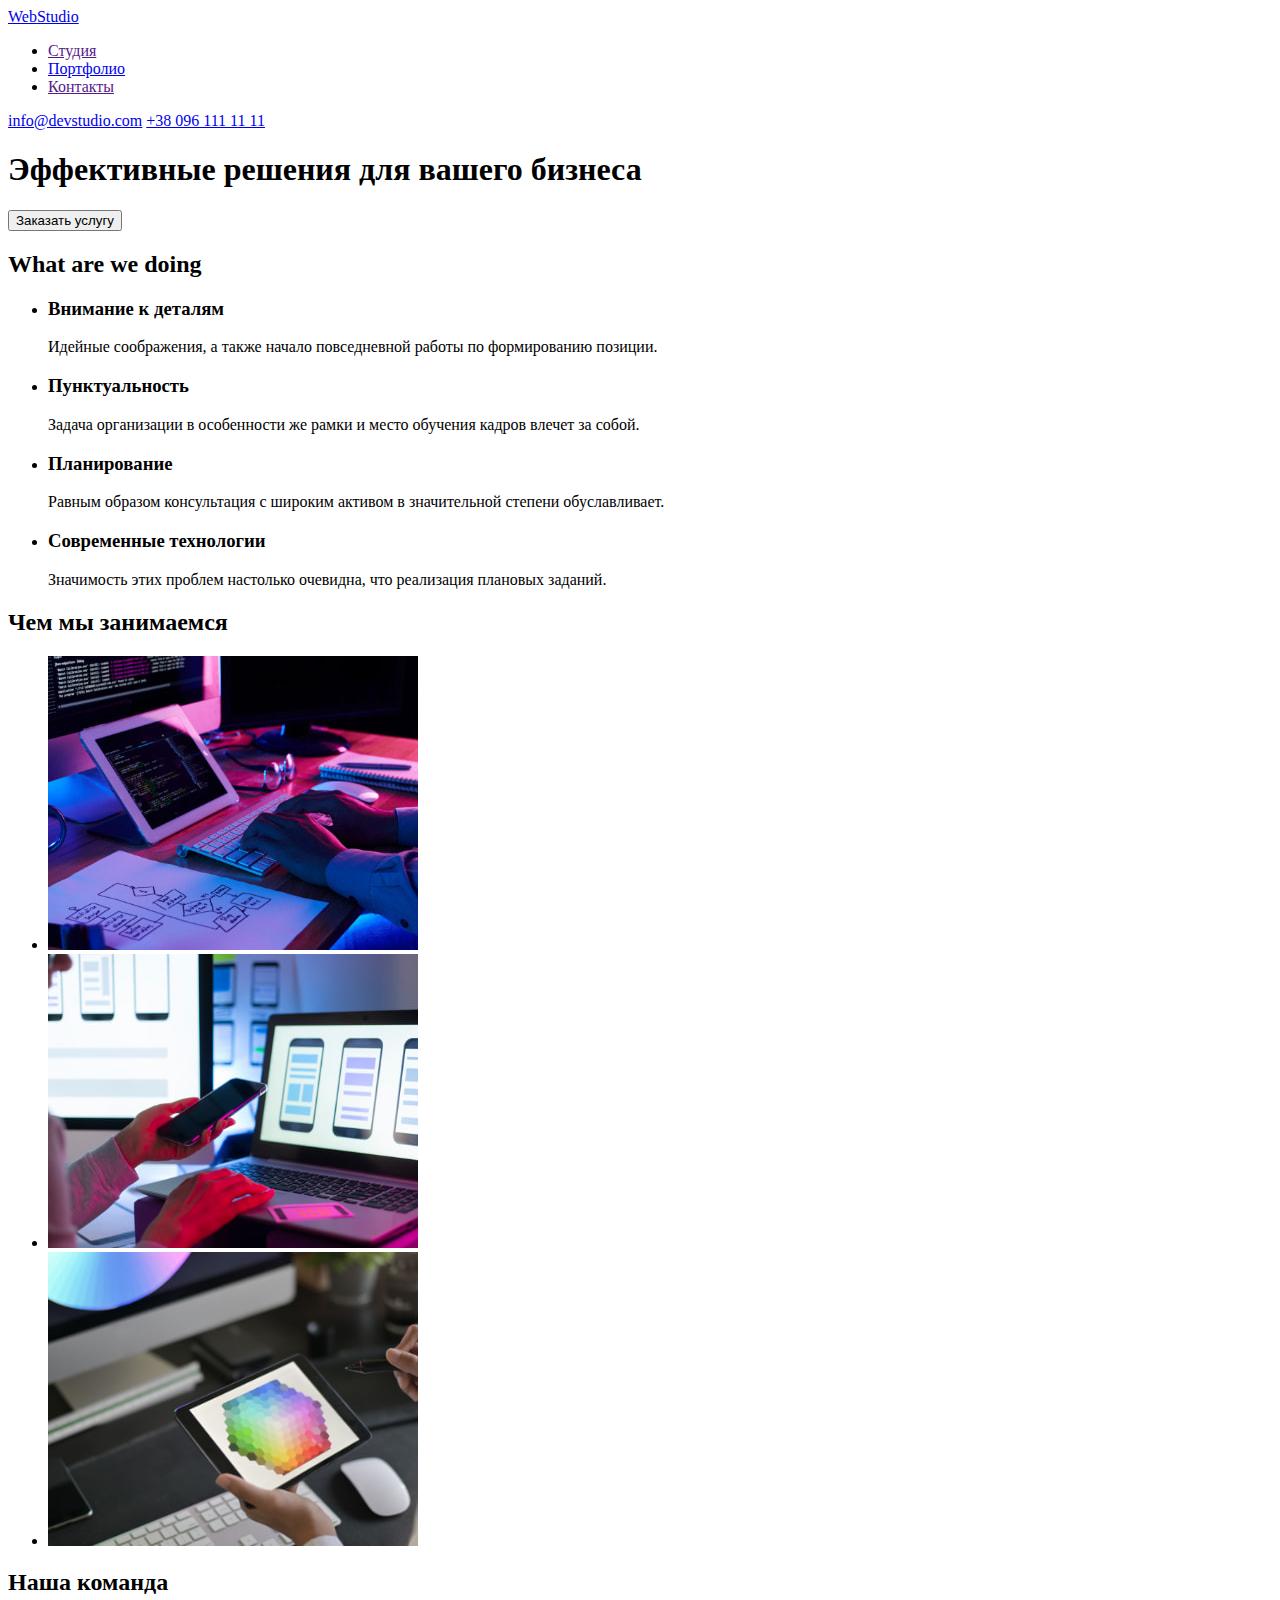
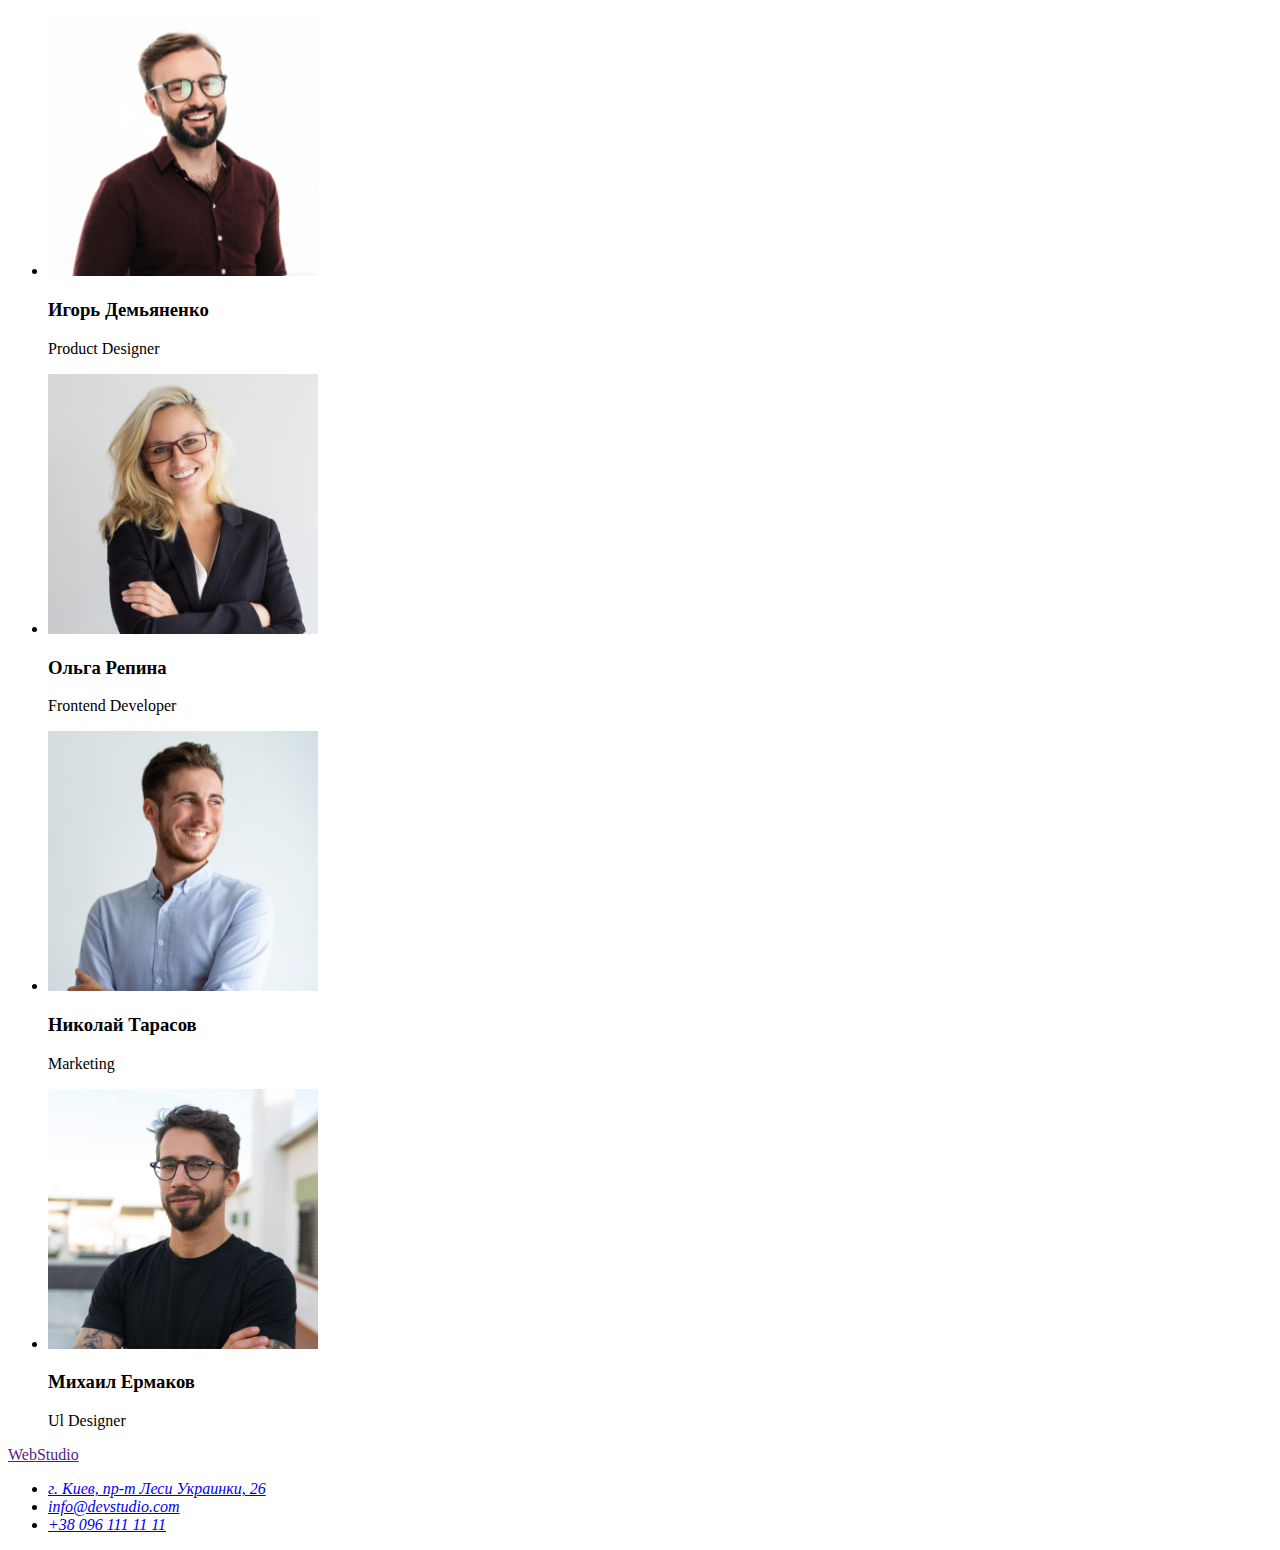
==== index.html @ 19c97944 "Added CSS+Portfolio" ====
<!DOCTYPE html>
<html lang="ru">
<head>
    <meta charset="UTF-8">
    <meta http-equiv="X-UA-Compatible" content="IE=edge">
    <meta name="viewport" content="width=device-width, initial-scale=1.0">
    <title>Web Studio</title>
    <!--Project fonts-->
    <link rel="preconnect" href="https://fonts.googleapis.com">
    <link rel="preconnect" href="https://fonts.gstatic.com" crossorigin>
    <link href="https://fonts.googleapis.com/css2?family=Raleway:wght@700&family=Roboto:wght@400;500;700;900&display=swap"
        rel="stylesheet">
    <!--Custom styles-->
    <link rel="stylesheet" href="./CSS/style.css">
</head>
<body>
    <!--Header website-->
    <header>
            <a href="./index.html" class="logo"><span class="logo-first">Web</span>Studio</a>
        <nav class="navigator">
            <ul class="navigator-list">
                <li><a href="" class="nvlist">Студия</a></li>
                <li><a href="./portfolio.html" class="nvlist">Портфолио</a></li>
                <li><a href="" class="nvlist">Контакты</a></li>
            </ul>
        </nav>
        <a href="mailto:info@devstudio.com" class="hdcontact">info@devstudio.com</a>
        <a href="tel:+380961111111" class="hdcontact">+38 096 111 11 11</a>
    </header>
    <main>
        <!--Hero-->
        <section class="hero">
            <h1 class="hero-title">Эффективные решения для вашего бизнеса</h1>
            <button class="button " type="button">Заказать услугу</button>
        </section>
        <!--What are we doing-->
        <section class="what-are-we-doing">
            <h2>What are we doing</h2>
            <ul>
                <li>
                    <h3 class="wttitle">Внимание к деталям</h3>
                    <p class="wttext">Идейные соображения, а также
                        начало повседневной работы по
                        формированию позиции.
                    </p>
                </li>
                <li>
                    <h3 class="wttitle">Пунктуальность</h3>
                    <p class="wttext">
                        Задача организации в особенности
                        же рамки и место обучения кадров
                        влечет за собой.
                    </p>
                </li>
                <li>
                    <h3 class="wttitle">Планирование</h3>
                    <p class="wttext">
                        Равным образом консультация с
                        широким активом в значительной
                        степени обуславливает.
                    </p>
                </li>
                <li>
                    <h3 class="wttitle">Современные технологии</h3>
                    <p class="wttext">Значимость этих проблем настолько
                        очевидна, что реализация плановых
                        заданий.
                    </p>
                </li>
            </ul>
            </section>
            <section >
            <h2 class="wttitle-two">Чем мы занимаемся</h2>
            <ul>
            <li>
                <img src="./images/what-are-we-doing/type-on-the-keyboard.jpg" 
                alt="type-on-the-keyboard" width="370" height="294">
            </li>
            <li>
            <img src="./images/what-are-we-doing/phone-in-hand.jpg" 
            alt="phone-in-hand" width="370" height="294">  
            </li>
            <li>
            <img src="./images/what-are-we-doing/tablet-in-hand.jpg" 
            alt="phone-in-hand" width="370" height="294">
            </li>
            </ul>
        </section>
        <!--Team-->
        <section class="team">
            <h2 class="wttitle-two">Наша команда</h2>
            <ul>
                <li class="team-card">
                    <img src="./images/team/igor-demyanenko.jpg" 
                    alt="igor-demyanenko" width="270" height="260">
                   <h3 class="team-title">Игорь Демьяненко</h3>
                   <p class="team-text">Product Designer</p>
                </li>
                <li class="team-card">
                        <img src="./images/team/olga-repina.jpg" 
                        alt="olga-repina" width="270" height="260">
                    <h3 class="team-title">Ольга Репина</h3>
                    <p class="team-text">Frontend Developer</p>
                </li>
                <li class="team-card">
                        <img src="./images/team/nikolay-tarasov.jpg" 
                        alt="nikolay-tarasov" width="270" height="260">
                    <h3 class="team-title">Николай Тарасов</h3>
                    <p class="team-text">Marketing</p>
                </li>
                <li class="team-card">
                        <img src="./images/team/mikhail-ermakov.jpg" 
                        alt="mikhail-ermakov" width="270" height="260">
                    <h3 class="team-title">Михаил Ермаков</h3>
                    <p class="team-text">Ul Designer</p>
                </li>
            </ul>
        </section>
    </main>
    <!--Footer-->
    <footer class="footer">
        <a href="" class="logo"><span class="logo-first">Web</span>Studio</a>
        <address>
            <ul>
                <li><a href="https://bit.ly/3pXMvUd" target="_blank" 
                    rel="noopener noreferrer nofollow" class="footer-address">г. Киев, пр-т
                    Леси Украинки, 26</a></li>
                <li>
                    <a href="mailto:info@devstudio.com" class="footer-address-two">info@devstudio.com</a>
                </li>
                <li>
                    <a href="tel:+380961111111" class="footer-address-two">+38 096 111 11 11</a>
                </li>
            </ul>
        </address>
    </footer>
</body>
</html>
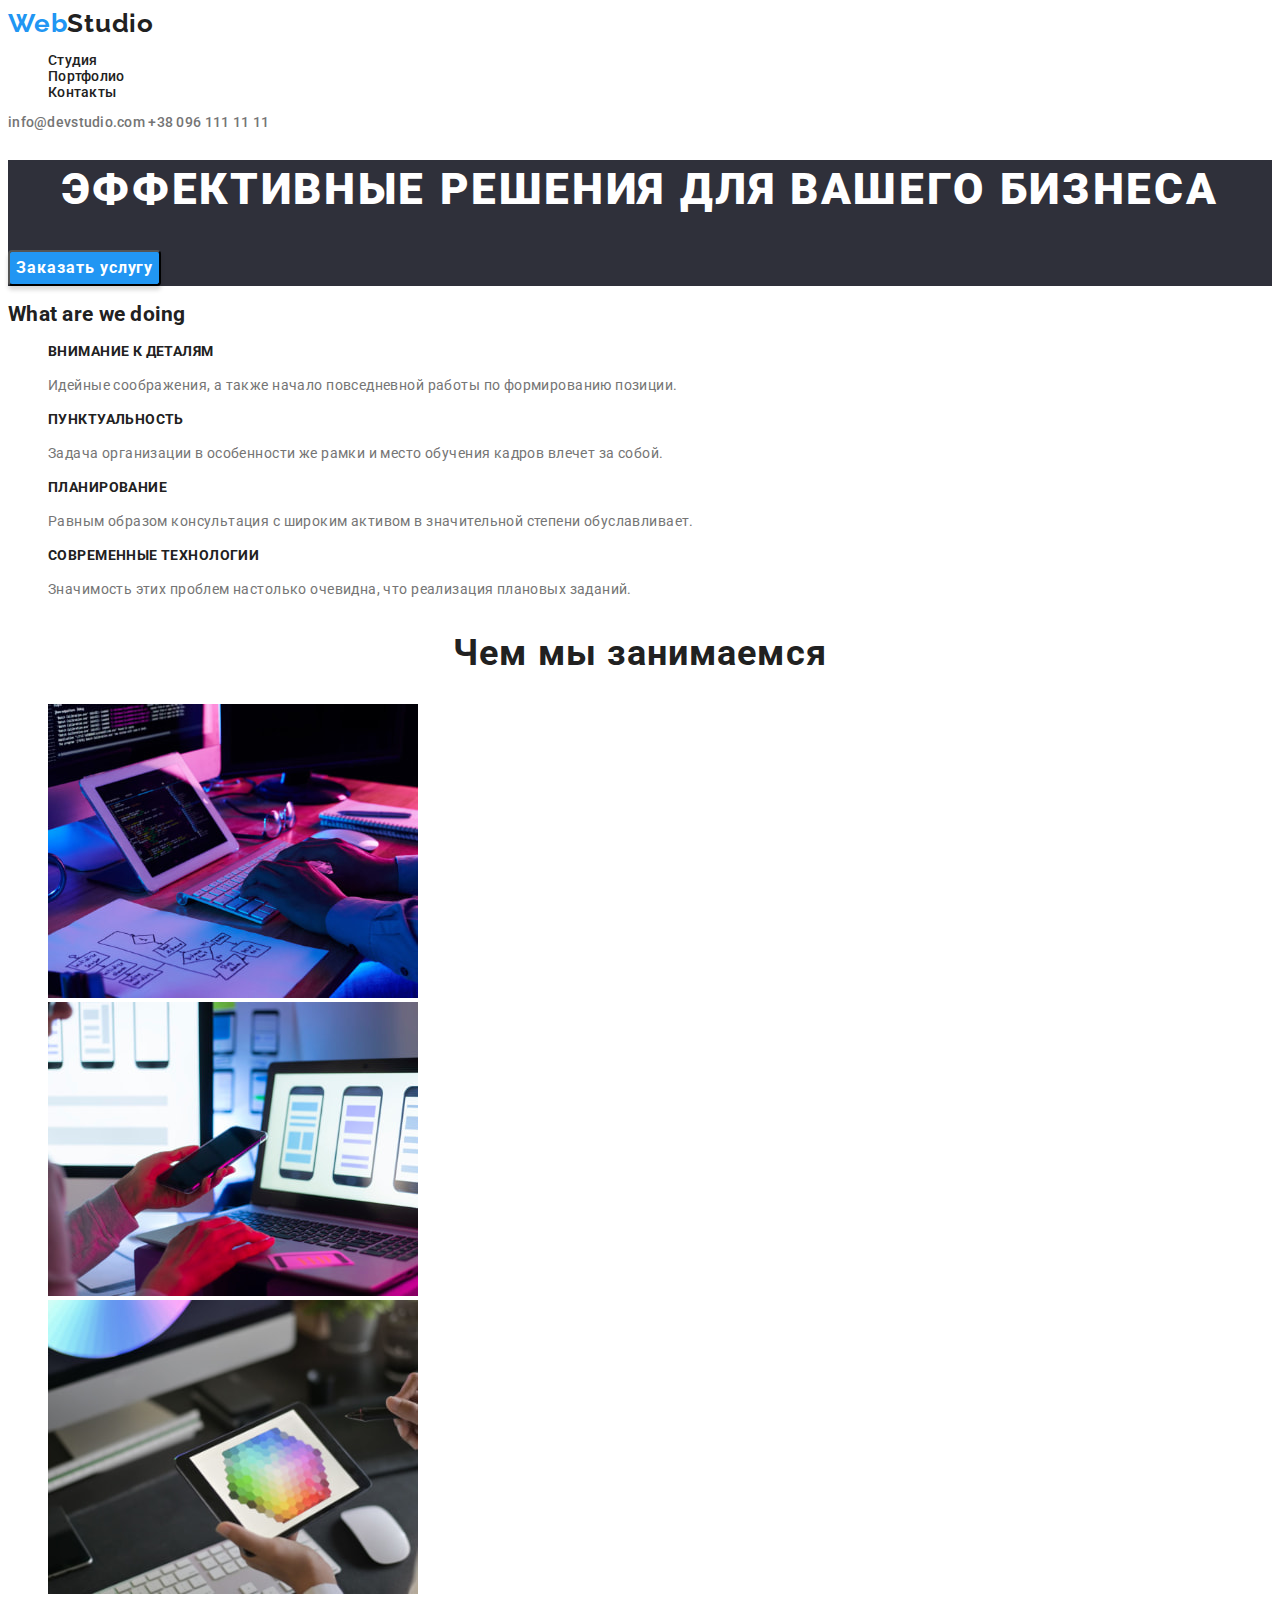
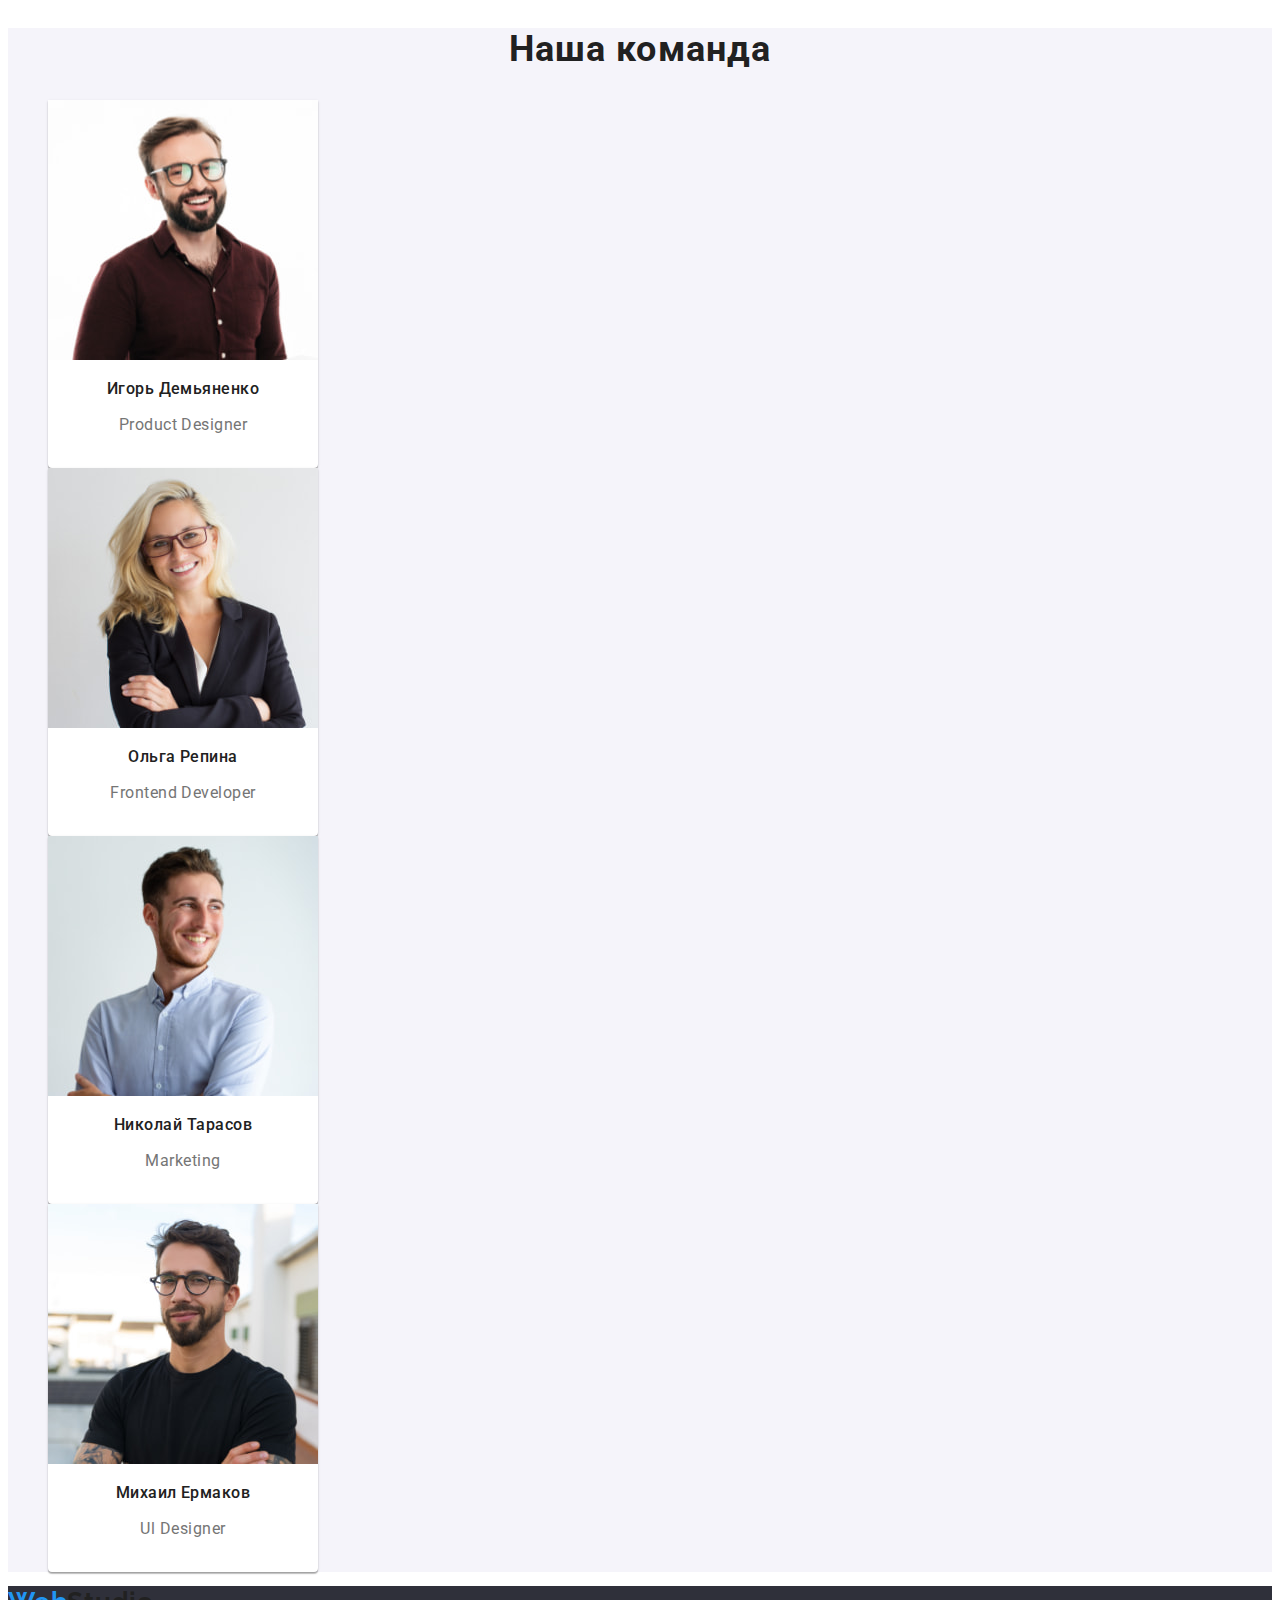
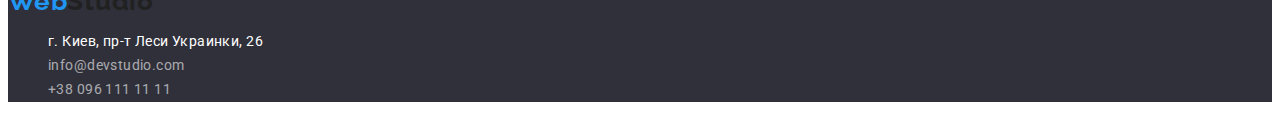
==== commit fabfc24c: "Fixed css path" ====
--- a/index.html
+++ b/index.html
@@ -11,7 +11,7 @@
     <link href="https://fonts.googleapis.com/css2?family=Raleway:wght@700&family=Roboto:wght@400;500;700;900&display=swap"
         rel="stylesheet">
     <!--Custom styles-->
-    <link rel="stylesheet" href="./CSS/style.css">
+    <link rel="stylesheet" href="./css/style.css">
 </head>
 <body>
     <!--Header website-->
--- a/css/style.css
+++ b/css/style.css
@@ -0,0 +1,179 @@
+:root {
+    /*Font text*/
+    --main-font:'roboto',sans-serif;
+    /*Color text*/
+    --main-color-text: #212121;
+    --accent-color-text: #2196F3;
+    --second-color-text: #757575;
+    --three-color-text: #FFFFFF;
+    /*Bg color*/
+    --first-bg: #2F303A;
+    --second-bg:#F5F4FA;
+
+}
+body {
+    font-family: var(--main-font);
+    color: var(--main-color-text);
+    font-size: 14px;
+    line-height: 1.14;
+    letter-spacing: 0.02em;
+}
+a {
+    text-decoration: none;
+}
+.button {
+    font-family: inherit;
+    color: var(--three-color-text);
+    background-color: var(--accent-color-text);
+    font-weight: 700;
+    font-size: 16px;
+    line-height: 1.88;
+    display: flex;
+    align-items: center;
+    text-align: center;
+    letter-spacing: 0.06em;
+    box-shadow: 0px 4px 4px rgba(0, 0, 0, 0.15);
+    border-radius: 4px;
+    cursor: pointer;
+}
+ul {
+    list-style-type: none;
+}
+/*Header******************************************/
+.logo {
+    font-family: 'Raleway', sans-serif;
+    font-weight: 700;
+    font-size: 26px;
+    line-height: 1.19;
+    letter-spacing: 0.03em;
+    color: var(--main-color-text);
+}
+
+.logo>.logo-first {
+    color: var(--accent-color-text);
+}
+
+.nvlist
+ {
+    font-family: 'Roboto';
+    font-weight: 500;
+    color: var(--main-color-text);
+}
+.nvlist:hover,
+.nvlist:focus {
+    color: var(--accent-color-text);
+}
+.hdcontact {
+    font-weight: 500;
+    color: var(--second-color-text);
+}
+
+.hdcontact:hover,
+.hdcontact:focus {
+    color: var(--accent-color-text);
+}
+/*Hero*******************/
+.hero,
+.footer {
+    background-color: var(--first-bg);
+}
+.hero-title {
+    font-weight: 900;
+    font-size: 44px;
+    line-height: 1.36;
+    text-align: center;
+    letter-spacing: 0.06em;
+    text-transform: uppercase;
+    color: var(--three-color-text);
+}
+/*What are we doing**************/
+.wttitle {
+    font-size: 14px;
+    line-height: 1.14;
+    font-weight: 700;
+    letter-spacing: 0.03em;
+    text-transform: uppercase;
+}
+.wttext {
+    font-weight: 400;
+    line-height: 1.71;
+    letter-spacing: 0.03em;
+    color: var(--second-color-text);
+}
+.wttitle-two {
+    font-weight: 700;
+    font-size: 36px;
+    line-height: 1.17;
+    text-align: center;
+    letter-spacing: 0.03em;
+    color: var(--main-color-text);
+}
+/*Team***********************/
+.team {
+background-color: var(--second-bg);
+}
+.team-card {
+    background-color: var(--three-color-text);
+    box-shadow: 0px 1px 3px rgba(0, 0, 0, 0.12),
+    0px 1px 1px rgba(0, 0, 0, 0.14),
+    0px 2px 1px rgba(0, 0, 0, 0.2);
+    border-radius: 0px 0px 4px 4px;
+    width: 270px;
+    height: 368px;
+}
+.team-title {
+    font-weight: 500;
+    font-size: 16px;
+    line-height: 1.19;
+    text-align: center;
+    letter-spacing: 0.03em;
+}
+.team-text {
+    font-size: 16px;
+    line-height: 1.19;
+    text-align: center;
+    letter-spacing: 0.03em;
+    color: var(--second-color-text);
+}
+/*Footer*****************/
+.footer-address {
+line-height: 1.71;
+letter-spacing: 0.03em;
+color: var(--three-color-text);
+font-style: normal;
+}
+.footer-address-two {
+    line-height: 1.71;
+    letter-spacing: 0.03em;
+    color: rgba(255, 255, 255, 0.6);
+    font-style: normal;
+}
+ /*Portfolio************************/
+  .filter-button {
+    background: var(--second-bg);
+    cursor: pointer;
+    font-weight: 500;
+    font-size: 16px;
+    line-height: 1.62;
+    text-align: center;
+    letter-spacing: 0.03em;
+    color: var(--main-color-text);
+  }
+.filter-button:hover,
+.filter-button:focus {
+    background: var(--accent-color-text);
+    color: var(--three-color-text);
+}
+.work-title {
+    font-weight: 700;
+    font-size: 18px;
+    line-height: 2;
+    letter-spacing: 0.06em;
+    color: var(--main-color-text);
+}
+.work-text {
+    font-size: 16px;
+    line-height: 1.88;
+    letter-spacing: 0.03em;
+    color: var(--second-color-text);
+}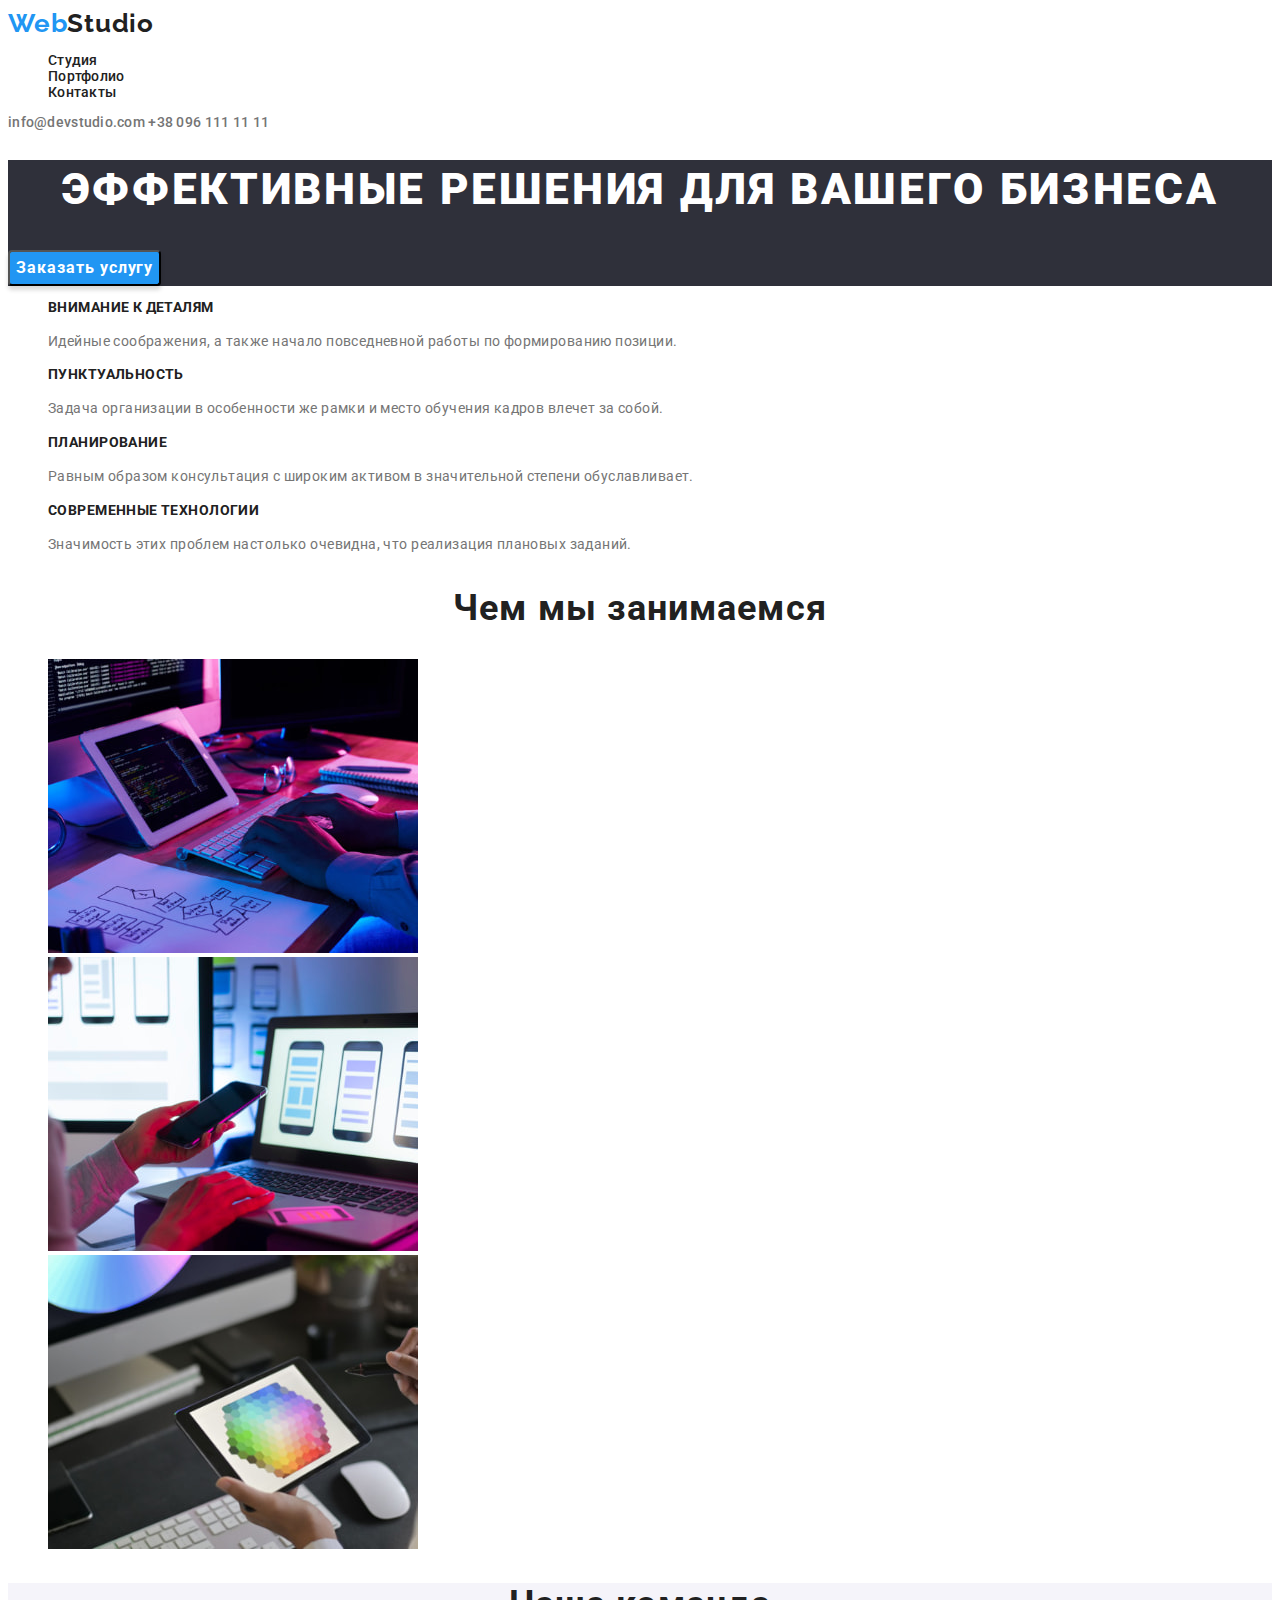
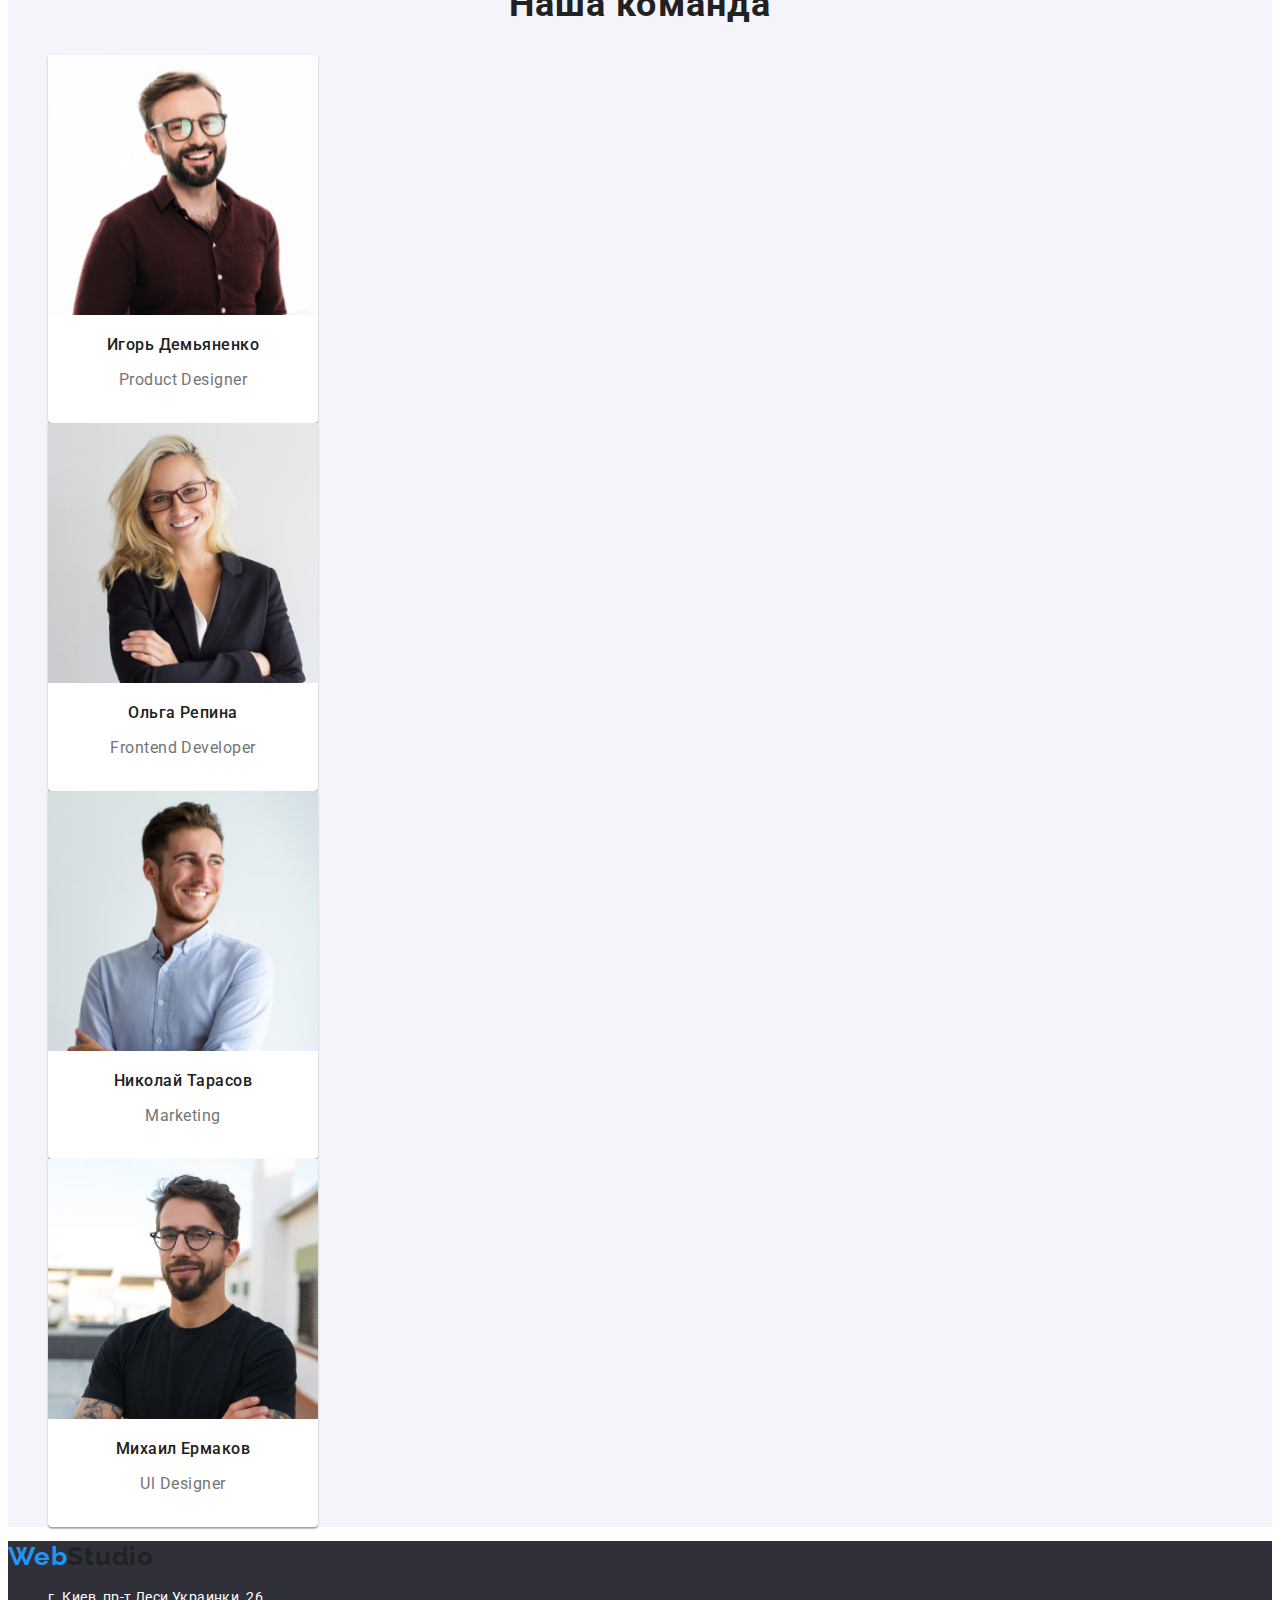
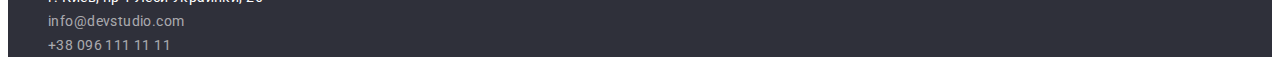
==== commit 4cd62b1f: "Mentor fixes" ====
--- a/index.html
+++ b/index.html
@@ -1,138 +1,166 @@
 <!DOCTYPE html>
 <html lang="ru">
-<head>
-    <meta charset="UTF-8">
-    <meta http-equiv="X-UA-Compatible" content="IE=edge">
-    <meta name="viewport" content="width=device-width, initial-scale=1.0">
+  <head>
+    <meta charset="UTF-8" />
+    <meta http-equiv="X-UA-Compatible" content="IE=edge" />
+    <meta name="viewport" content="width=device-width, initial-scale=1.0" />
     <title>Web Studio</title>
     <!--Project fonts-->
-    <link rel="preconnect" href="https://fonts.googleapis.com">
-    <link rel="preconnect" href="https://fonts.gstatic.com" crossorigin>
-    <link href="https://fonts.googleapis.com/css2?family=Raleway:wght@700&family=Roboto:wght@400;500;700;900&display=swap"
-        rel="stylesheet">
+    <link rel="preconnect" href="https://fonts.googleapis.com" />
+    <link rel="preconnect" href="https://fonts.gstatic.com" crossorigin />
+    <link
+      href="https://fonts.googleapis.com/css2?family=Raleway:wght@700&family=Roboto:wght@400;500;700;900&display=swap"
+      rel="stylesheet"
+    />
     <!--Custom styles-->
-    <link rel="stylesheet" href="./css/style.css">
-</head>
-<body>
+    <link rel="stylesheet" href="./css/stylefile.css" />
+  </head>
+
+  <body>
     <!--Header website-->
     <header>
-            <a href="./index.html" class="logo"><span class="logo-first">Web</span>Studio</a>
-        <nav class="navigator">
-            <ul class="navigator-list">
-                <li><a href="" class="nvlist">Студия</a></li>
-                <li><a href="./portfolio.html" class="nvlist">Портфолио</a></li>
-                <li><a href="" class="nvlist">Контакты</a></li>
-            </ul>
-        </nav>
-        <a href="mailto:info@devstudio.com" class="hdcontact">info@devstudio.com</a>
-        <a href="tel:+380961111111" class="hdcontact">+38 096 111 11 11</a>
+      <a href="./index.html" class="logo link"><span class="logo-first">Web</span>Studio</a>
+      <nav class="navigator">
+        <ul class="navigator-list dot-list">
+          <li><a href="./index.html" class="nvlist link">Студия</a></li>
+          <li><a href="./portfolio.html" class="nvlist link">Портфолио</a></li>
+          <li><a href="" class="nvlist link">Контакты</a></li>
+        </ul>
+      </nav>
+      <a href="mailto:info@devstudio.com" class="hdcontact link">info@devstudio.com</a>
+      <a href="tel:+380961111111" class="hdcontact link">+38 096 111 11 11</a>
     </header>
     <main>
-        <!--Hero-->
-        <section class="hero">
-            <h1 class="hero-title">Эффективные решения для вашего бизнеса</h1>
-            <button class="button " type="button">Заказать услугу</button>
-        </section>
-        <!--What are we doing-->
-        <section class="what-are-we-doing">
-            <h2>What are we doing</h2>
-            <ul>
-                <li>
-                    <h3 class="wttitle">Внимание к деталям</h3>
-                    <p class="wttext">Идейные соображения, а также
-                        начало повседневной работы по
-                        формированию позиции.
-                    </p>
-                </li>
-                <li>
-                    <h3 class="wttitle">Пунктуальность</h3>
-                    <p class="wttext">
-                        Задача организации в особенности
-                        же рамки и место обучения кадров
-                        влечет за собой.
-                    </p>
-                </li>
-                <li>
-                    <h3 class="wttitle">Планирование</h3>
-                    <p class="wttext">
-                        Равным образом консультация с
-                        широким активом в значительной
-                        степени обуславливает.
-                    </p>
-                </li>
-                <li>
-                    <h3 class="wttitle">Современные технологии</h3>
-                    <p class="wttext">Значимость этих проблем настолько
-                        очевидна, что реализация плановых
-                        заданий.
-                    </p>
-                </li>
-            </ul>
-            </section>
-            <section >
-            <h2 class="wttitle-two">Чем мы занимаемся</h2>
-            <ul>
-            <li>
-                <img src="./images/what-are-we-doing/type-on-the-keyboard.jpg" 
-                alt="type-on-the-keyboard" width="370" height="294">
-            </li>
-            <li>
-            <img src="./images/what-are-we-doing/phone-in-hand.jpg" 
-            alt="phone-in-hand" width="370" height="294">  
-            </li>
-            <li>
-            <img src="./images/what-are-we-doing/tablet-in-hand.jpg" 
-            alt="phone-in-hand" width="370" height="294">
-            </li>
-            </ul>
-        </section>
-        <!--Team-->
-        <section class="team">
-            <h2 class="wttitle-two">Наша команда</h2>
-            <ul>
-                <li class="team-card">
-                    <img src="./images/team/igor-demyanenko.jpg" 
-                    alt="igor-demyanenko" width="270" height="260">
-                   <h3 class="team-title">Игорь Демьяненко</h3>
-                   <p class="team-text">Product Designer</p>
-                </li>
-                <li class="team-card">
-                        <img src="./images/team/olga-repina.jpg" 
-                        alt="olga-repina" width="270" height="260">
-                    <h3 class="team-title">Ольга Репина</h3>
-                    <p class="team-text">Frontend Developer</p>
-                </li>
-                <li class="team-card">
-                        <img src="./images/team/nikolay-tarasov.jpg" 
-                        alt="nikolay-tarasov" width="270" height="260">
-                    <h3 class="team-title">Николай Тарасов</h3>
-                    <p class="team-text">Marketing</p>
-                </li>
-                <li class="team-card">
-                        <img src="./images/team/mikhail-ermakov.jpg" 
-                        alt="mikhail-ermakov" width="270" height="260">
-                    <h3 class="team-title">Михаил Ермаков</h3>
-                    <p class="team-text">Ul Designer</p>
-                </li>
-            </ul>
-        </section>
+      <!--Hero-->
+      <section class="hero">
+        <h1 class="hero-title">Эффективные решения для вашего бизнеса</h1>
+        <button class="button" type="button">Заказать услугу</button>
+      </section>
+      <!--What are we doing-->
+      <section class="what-are-we-doing">
+        <h2 class="visually-hidden">What are we doing</h2>
+        <ul class="dot-list">
+          <li>
+            <h3 class="wttitle">Внимание к деталям</h3>
+            <p class="wttext">
+              Идейные соображения, а также начало повседневной работы по формированию позиции.
+            </p>
+          </li>
+          <li>
+            <h3 class="wttitle">Пунктуальность</h3>
+            <p class="wttext">
+              Задача организации в особенности же рамки и место обучения кадров влечет за собой.
+            </p>
+          </li>
+          <li>
+            <h3 class="wttitle">Планирование</h3>
+            <p class="wttext">
+              Равным образом консультация с широким активом в значительной степени обуславливает.
+            </p>
+          </li>
+          <li>
+            <h3 class="wttitle">Современные технологии</h3>
+            <p class="wttext">
+              Значимость этих проблем настолько очевидна, что реализация плановых заданий.
+            </p>
+          </li>
+        </ul>
+      </section>
+      <section>
+        <h2 class="wttitle-two">Чем мы занимаемся</h2>
+        <ul class="dot-list">
+          <li>
+            <img
+              src="./images/what-are-we-doing/type-on-the-keyboard.jpg"
+              alt="type-on-the-keyboard"
+              width="370"
+              height="294"
+            />
+          </li>
+          <li>
+            <img
+              src="./images/what-are-we-doing/phone-in-hand.jpg"
+              alt="phone-in-hand"
+              width="370"
+              height="294"
+            />
+          </li>
+          <li>
+            <img
+              src="./images/what-are-we-doing/tablet-in-hand.jpg"
+              alt="phone-in-hand"
+              width="370"
+              height="294"
+            />
+          </li>
+        </ul>
+      </section>
+      <!--Team-->
+      <section class="team">
+        <h2 class="wttitle-two">Наша команда</h2>
+        <ul class="dot-list">
+          <li class="team-card">
+            <img
+              src="./images/team/igor-demyanenko.jpg"
+              alt="igor-demyanenko"
+              width="270"
+              height="260"
+            />
+            <h3 class="team-title">Игорь Демьяненко</h3>
+            <p class="team-text">Product Designer</p>
+          </li>
+          <li class="team-card">
+            <img src="./images/team/olga-repina.jpg" alt="olga-repina" width="270" height="260" />
+            <h3 class="team-title">Ольга Репина</h3>
+            <p class="team-text">Frontend Developer</p>
+          </li>
+          <li class="team-card">
+            <img
+              src="./images/team/nikolay-tarasov.jpg"
+              alt="nikolay-tarasov"
+              width="270"
+              height="260"
+            />
+            <h3 class="team-title">Николай Тарасов</h3>
+            <p class="team-text">Marketing</p>
+          </li>
+          <li class="team-card">
+            <img
+              src="./images/team/mikhail-ermakov.jpg"
+              alt="mikhail-ermakov"
+              width="270"
+              height="260"
+            />
+            <h3 class="team-title">Михаил Ермаков</h3>
+            <p class="team-text">Ul Designer</p>
+          </li>
+        </ul>
+      </section>
     </main>
     <!--Footer-->
     <footer class="footer">
-        <a href="" class="logo"><span class="logo-first">Web</span>Studio</a>
-        <address>
-            <ul>
-                <li><a href="https://bit.ly/3pXMvUd" target="_blank" 
-                    rel="noopener noreferrer nofollow" class="footer-address">г. Киев, пр-т
-                    Леси Украинки, 26</a></li>
-                <li>
-                    <a href="mailto:info@devstudio.com" class="footer-address-two">info@devstudio.com</a>
-                </li>
-                <li>
-                    <a href="tel:+380961111111" class="footer-address-two">+38 096 111 11 11</a>
-                </li>
-            </ul>
-        </address>
+      <a href="" class="logo link"><span class="logo-first">Web</span>Studio</a>
+      <address>
+        <ul class="dot-list">
+          <li>
+            <a
+              href="https://bit.ly/3pXMvUd"
+              target="_blank"
+              rel="noopener noreferrer nofollow"
+              class="footer-address link"
+              >г. Киев, пр-т Леси Украинки, 26</a
+            >
+          </li>
+          <li>
+            <a href="mailto:info@devstudio.com" class="footer-address-two link"
+              >info@devstudio.com</a
+            >
+          </li>
+          <li>
+            <a href="tel:+380961111111" class="footer-address-two link">+38 096 111 11 11</a>
+          </li>
+        </ul>
+      </address>
     </footer>
-</body>
-</html>+  </body>
+</html>
--- a/css/stylefile.css
+++ b/css/stylefile.css
@@ -0,0 +1,202 @@
+:root {
+    /*Font text*/
+    --main-font:'roboto',sans-serif;
+    /*Color text*/
+    --main-color-text: #212121;
+    --accent-color-text: #2196F3;
+    --second-color-text: #757575;
+    --three-color-text: #FFFFFF;
+    /*Bg color*/
+    --first-bg: #2F303A;
+    --second-bg:#F5F4FA;
+
+}
+body {
+    font-family: var(--main-font);
+    color: var(--main-color-text);
+    font-size: 14px;
+    line-height: 1.14;
+    letter-spacing: 0.02em;
+}
+.link {
+    text-decoration: none;
+}
+
+.button {
+    font-family: inherit;
+    color: var(--three-color-text);
+    background-color: var(--accent-color-text);
+    font-weight: 700;
+    font-size: 16px;
+    line-height: 1.88;
+    display: flex;
+    align-items: center;
+    text-align: center;
+    letter-spacing: 0.06em;
+    box-shadow: 0px 4px 4px rgba(0, 0, 0, 0.15);
+    border-radius: 4px;
+    cursor: pointer;
+}
+.dot-list {
+    list-style-type: none;
+}
+/*Header******************************************/
+.logo {
+    font-family: 'Raleway', sans-serif;
+    font-weight: 700;
+    font-size: 26px;
+    line-height: 1.19;
+    letter-spacing: 0.03em;
+    color: var(--main-color-text);
+}
+
+.logo>.logo-first {
+    color: var(--accent-color-text);
+}
+
+.nvlist
+ {
+    font-weight: 500;
+    color: var(--main-color-text);
+}
+.nvlist:hover,
+.nvlist:focus {
+    color: var(--accent-color-text);
+}
+.hdcontact {
+    font-weight: 500;
+    color: var(--second-color-text);
+}
+
+.hdcontact:hover,
+.hdcontact:focus {
+    color: var(--accent-color-text);
+}
+/*Hero*******************/
+.hero,
+.footer {
+    background-color: var(--first-bg);
+}
+.hero-title {
+    font-weight: 900;
+    font-size: 44px;
+    line-height: 1.36;
+    text-align: center;
+    letter-spacing: 0.06em;
+    text-transform: uppercase;
+    color: var(--three-color-text);
+}
+/*What are we doing**************/
+.visually-hidden {
+    position: absolute;
+    width: 1px;
+    height: 1px;
+    margin: -1px;
+    border: 0;
+    padding: 0;
+    
+    white-space: nowrap;
+    clip-path: inset(100%);
+    clip: rect(0 0 0 0);
+    overflow: hidden;
+  }
+.wttitle {
+    font-size: 14px;
+    line-height: 1.14;
+    font-weight: 700;
+    letter-spacing: 0.03em;
+    text-transform: uppercase;
+}
+.wttext {
+    font-weight: 400;
+    line-height: 1.71;
+    letter-spacing: 0.03em;
+    color: var(--second-color-text);
+}
+.wttitle-two {
+    font-weight: 700;
+    font-size: 36px;
+    line-height: 1.17;
+    text-align: center;
+    letter-spacing: 0.03em;
+    color: var(--main-color-text);
+}
+/*Team***********************/
+.team {
+background-color: var(--second-bg);
+}
+.team-card {
+    background-color: var(--three-color-text);
+    box-shadow: 0px 1px 3px rgba(0, 0, 0, 0.12),
+    0px 1px 1px rgba(0, 0, 0, 0.14),
+    0px 2px 1px rgba(0, 0, 0, 0.2);
+    border-radius: 0px 0px 4px 4px;
+    width: 270px;
+    height: 368px;
+}
+.team-title {
+    font-weight: 500;
+    font-size: 16px;
+    line-height: 1.19;
+    text-align: center;
+    letter-spacing: 0.03em;
+}
+.team-text {
+    font-size: 16px;
+    line-height: 1.19;
+    text-align: center;
+    letter-spacing: 0.03em;
+    color: var(--second-color-text);
+}
+/*Footer*****************/
+.footer-address {
+line-height: 1.71;
+letter-spacing: 0.03em;
+color: var(--three-color-text);
+font-style: normal;
+}
+.footer-address:hover,
+.footer-address:focus {
+color: var(--accent-color-text);
+}
+.footer-address-two {
+    line-height: 1.71;
+    letter-spacing: 0.03em;
+    color: rgba(255, 255, 255, 0.6);
+    font-style: normal;
+}
+.footer-address-two:hover,
+.footer-address-two:focus {
+color: var(--accent-color-text);
+}
+
+ /*Portfolio************************/
+  .filter-button {
+    background: var(--second-bg);
+    cursor: pointer;
+    font-weight: 500;
+    font-size: 16px;
+    line-height: 1.62;
+    text-align: center;
+    letter-spacing: 0.03em;
+    color: var(--main-color-text);
+    font-family: inherit;
+  }
+.filter-button:hover,
+.filter-button:focus {
+    background: var(--accent-color-text);
+    color: var(--three-color-text);
+}
+.work-title {
+    font-weight: 700;
+    font-size: 18px;
+    line-height: 2;
+    letter-spacing: 0.06em;
+    color: var(--main-color-text);
+}
+.work-text {
+    font-size: 16px;
+    line-height: 1.88;
+    letter-spacing: 0.03em;
+    color: var(--second-color-text);
+}